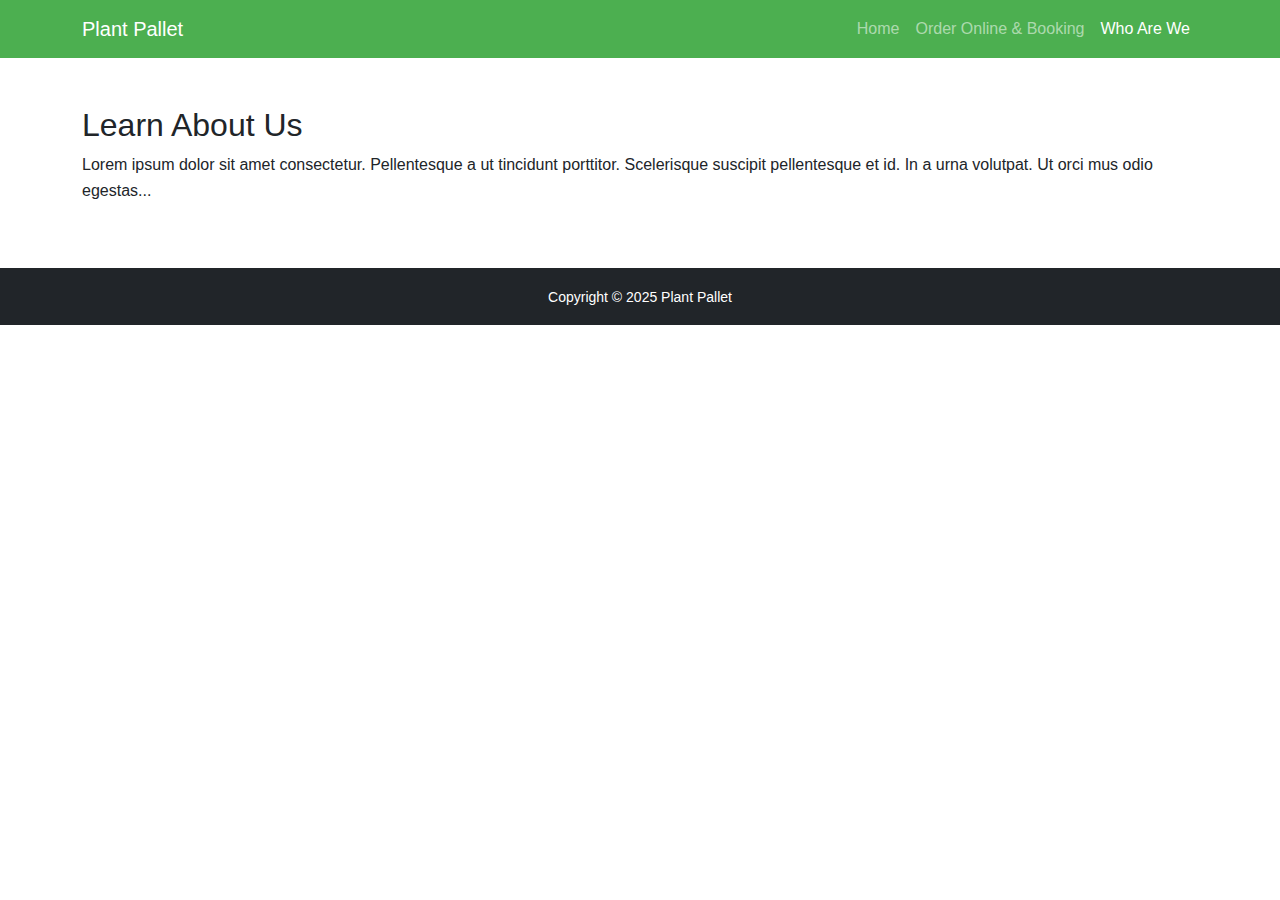
==== about.html @ f8401270 "update messages" ====
<!DOCTYPE html>
<html lang="en">
<head>
  <meta charset="UTF-8">
  <meta name="viewport" content="width=device-width, initial-scale=1">
  <title>About Us | Plant Pallet</title>
  <link rel="stylesheet" href="https://cdn.jsdelivr.net/npm/bootstrap@5.3.2/dist/css/bootstrap.min.css">
  <link rel="stylesheet" href="css/style.css">
</head>
<body>

  <!-- Navbar -->
  <nav class="navbar navbar-expand-lg bg-success navbar-dark">
    <div class="container">
      <a class="navbar-brand" href="index.html">Plant Pallet</a>
      <div class="collapse navbar-collapse">
        <ul class="navbar-nav ms-auto">
          <li class="nav-item"><a class="nav-link" href="index.html">Home</a></li>
          <li class="nav-item"><a class="nav-link" href="order.html">Order Online & Booking</a></li>
          <li class="nav-item"><a class="nav-link active" href="about.html">Who Are We</a></li>
        </ul>
      </div>
    </div>
  </nav>

  <!-- About Content -->
  <section class="container py-5">
    <h2>Learn About Us</h2>
    <p>Lorem ipsum dolor sit amet consectetur. Pellentesque a ut tincidunt porttitor. Scelerisque suscipit pellentesque et id. In a urna volutpat. Ut orci mus odio egestas...</p>
  </section>

  <!-- Footer -->
  <footer class="bg-dark text-white text-center py-3">
    <small>Copyright © 2025 Plant Pallet</small>
  </footer>

</body>
</html>
---- css/style.css ----
:root {
    --bs-success: #4CAF50;
    --bs-success-rgb: 76, 175, 80;
  }
  
  /* Custom Styles */
  body {
    font-family: 'Segoe UI', sans-serif;
    line-height: 1.6;
  }
  
  footer {
    margin-top: auto;
  }
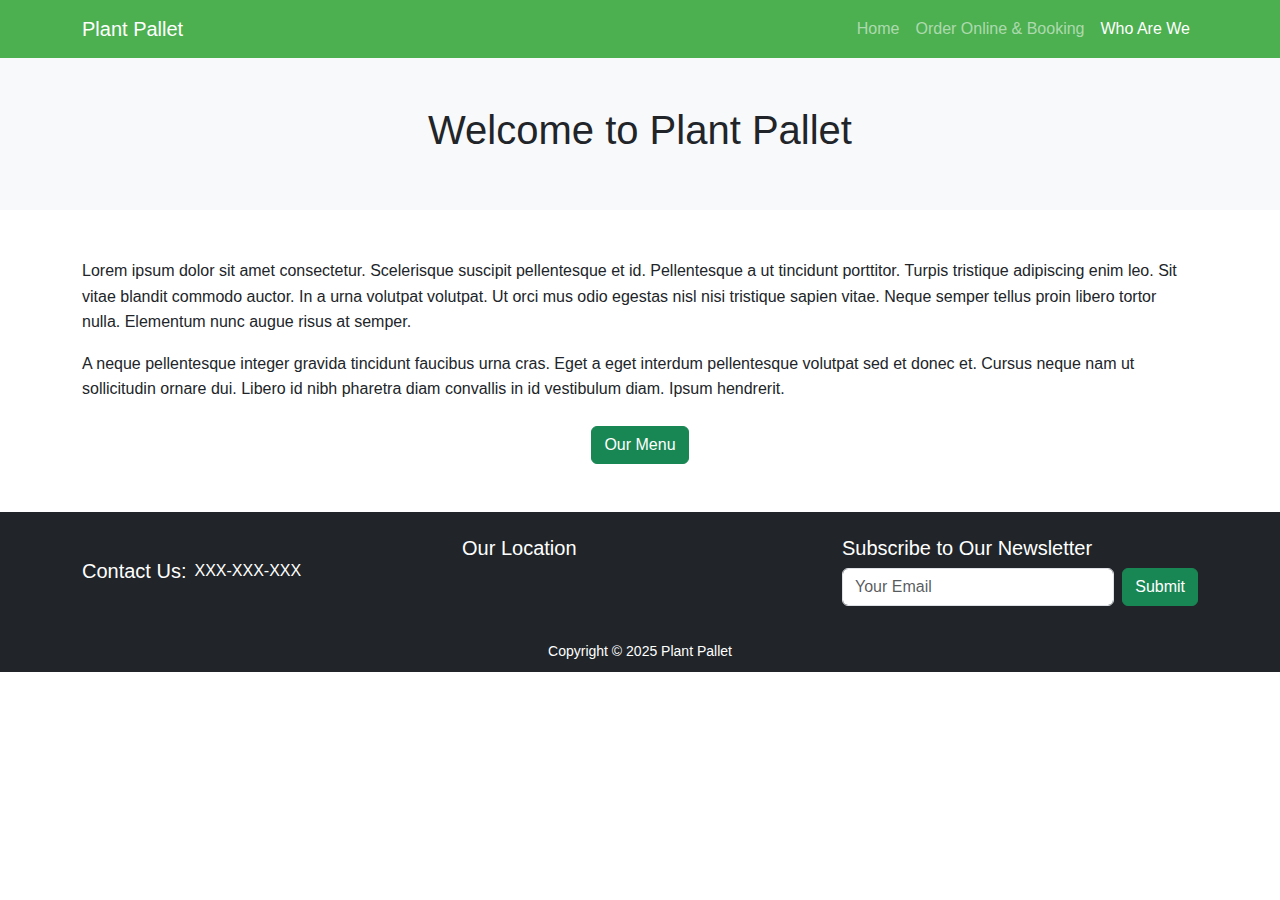
==== commit 5550ff0a: "update messages" ====
--- a/about.html
+++ b/about.html
@@ -2,18 +2,20 @@
 <html lang="en">
 <head>
   <meta charset="UTF-8">
-  <meta name="viewport" content="width=device-width, initial-scale=1">
-  <title>About Us | Plant Pallet</title>
-  <link rel="stylesheet" href="https://cdn.jsdelivr.net/npm/bootstrap@5.3.2/dist/css/bootstrap.min.css">
+  <meta name="viewport" content="width=device-width, initial-scale=1.0">
+  <title>Plant Pallet - Who Are We</title>
+  <link href="https://cdn.jsdelivr.net/npm/bootstrap@5.3.2/dist/css/bootstrap.min.css" rel="stylesheet">
+  <link href="https://fonts.googleapis.com/css2?family=Open+Sans:wght@400;600&display=swap" rel="stylesheet">
   <link rel="stylesheet" href="css/style.css">
 </head>
 <body>
-
-  <!-- Navbar -->
-  <nav class="navbar navbar-expand-lg bg-success navbar-dark">
+  <nav class="navbar navbar-expand-lg navbar-dark bg-success">
     <div class="container">
       <a class="navbar-brand" href="index.html">Plant Pallet</a>
-      <div class="collapse navbar-collapse">
+      <button class="navbar-toggler" type="button" data-bs-toggle="collapse" data-bs-target="#navbarNav">
+        <span class="navbar-toggler-icon"></span>
+      </button>
+      <div class="collapse navbar-collapse" id="navbarNav">
         <ul class="navbar-nav ms-auto">
           <li class="nav-item"><a class="nav-link" href="index.html">Home</a></li>
           <li class="nav-item"><a class="nav-link" href="order.html">Order Online & Booking</a></li>
@@ -23,16 +25,47 @@
     </div>
   </nav>
 
-  <!-- About Content -->
-  <section class="container py-5">
-    <h2>Learn About Us</h2>
-    <p>Lorem ipsum dolor sit amet consectetur. Pellentesque a ut tincidunt porttitor. Scelerisque suscipit pellentesque et id. In a urna volutpat. Ut orci mus odio egestas...</p>
+  <header class="bg-light text-center py-5">
+    <div class="container">
+      <h1 class="display-6">Welcome to Plant Pallet</h1>
+    </div>
+  </header>
+
+  <section class="py-5 bg-white">
+    <div class="container">
+      <p>Lorem ipsum dolor sit amet consectetur. Scelerisque suscipit pellentesque et id. Pellentesque a ut tincidunt porttitor. Turpis tristique adipiscing enim leo. Sit vitae blandit commodo auctor. In a urna volutpat volutpat. Ut orci mus odio egestas nisl nisi tristique sapien vitae. Neque semper tellus proin libero tortor nulla. Elementum nunc augue risus at semper.</p>
+      <p>A neque pellentesque integer gravida tincidunt faucibus urna cras. Eget a eget interdum pellentesque volutpat sed et donec et. Cursus neque nam ut sollicitudin ornare dui. Libero id nibh pharetra diam convallis in id vestibulum diam. Ipsum hendrerit.</p>
+      <div class="text-center mt-4">
+        <a href="order.html" class="btn btn-success">Our Menu</a>
+      </div>
+    </div>
   </section>
 
-  <!-- Footer -->
-  <footer class="bg-dark text-white text-center py-3">
-    <small>Copyright © 2025 Plant Pallet</small>
+  <footer class="bg-dark text-white pt-4 pb-2">
+    <div class="container">
+      <div class="row">
+        <div class="col-md-4 mb-3 d-flex align-items-center">
+          <h5 class="me-2 mb-0">Contact Us:</h5>
+          <p class="mb-0">XXX-XXX-XXX</p>
+        </div>
+        <div class="col-md-4 mb-3">
+          <h5>Our Location</h5>
+          <p></p>
+        </div>
+        <div class="col-md-4 mb-3">
+          <h5>Subscribe to Our Newsletter</h5>
+          <form class="d-flex">
+            <input type="email" class="form-control me-2" placeholder="Your Email">
+            <button class="btn btn-success" type="submit">Submit</button>
+          </form>
+        </div>
+      </div>
+      <div class="text-center mt-3">
+        <small>Copyright &copy; 2025 Plant Pallet</small>
+      </div>
+    </div>
   </footer>
 
+  <script src="https://cdn.jsdelivr.net/npm/bootstrap@5.3.2/dist/js/bootstrap.bundle.min.js"></script>
 </body>
 </html>--- a/css/style.css
+++ b/css/style.css
@@ -8,6 +8,20 @@
     font-family: 'Segoe UI', sans-serif;
     line-height: 1.6;
   }
+.header-image {
+  max-width: 100%;
+  height: 50%;
+  border-radius: 10%;
+}
+
+
+.content-image {
+  max-width: 100%;
+  height: auto;
+}
+
+
+
   
   footer {
     margin-top: auto;
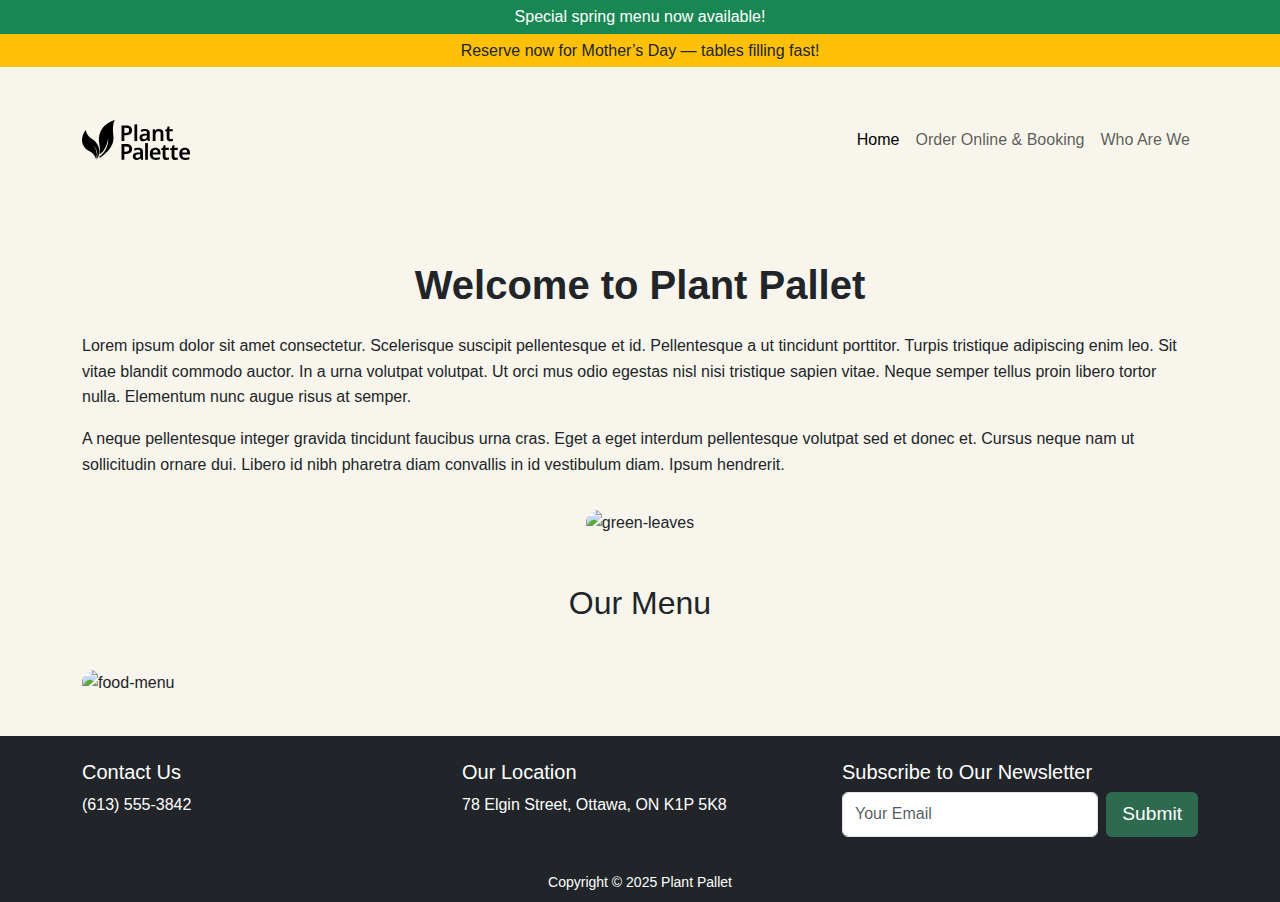
==== commit 8b021a16: "update messages" ====
--- a/about.html
+++ b/about.html
@@ -9,34 +9,50 @@
   <link rel="stylesheet" href="css/style.css">
 </head>
 <body>
-  <nav class="navbar navbar-expand-lg navbar-dark bg-success">
+
+  <section>
+    <div class="top-banner bg-success text-white text-center py-1">
+      Special spring menu now available!
+    </div>
+    
+    <div class="top-banner bg-warning text-dark text-center py-1">
+      Reserve now for Mother’s Day — tables filling fast!
+    </div>
+  </section>
+
+  <nav class="navbar navbar-expand-lg navbar-light">
     <div class="container">
-      <a class="navbar-brand" href="index.html">Plant Pallet</a>
+      <a class="navbar-brand" href="index.html">
+        <img src="images/logo-plant-palette.svg" alt="Plant Pallet Logo" height="40">
+      </a>
       <button class="navbar-toggler" type="button" data-bs-toggle="collapse" data-bs-target="#navbarNav">
         <span class="navbar-toggler-icon"></span>
       </button>
       <div class="collapse navbar-collapse" id="navbarNav">
         <ul class="navbar-nav ms-auto">
-          <li class="nav-item"><a class="nav-link" href="index.html">Home</a></li>
+          <li class="nav-item"><a class="nav-link active" href="index.html">Home</a></li>
           <li class="nav-item"><a class="nav-link" href="order.html">Order Online & Booking</a></li>
-          <li class="nav-item"><a class="nav-link active" href="about.html">Who Are We</a></li>
+          <li class="nav-item"><a class="nav-link" href="about.html">Who Are We</a></li>
         </ul>
       </div>
     </div>
   </nav>
 
-  <header class="bg-light text-center py-5">
+  <header class="text-center py-5">
     <div class="container">
-      <h1 class="display-6">Welcome to Plant Pallet</h1>
+      <h1>Welcome to Plant Pallet</h1>
+      <div class="py-3">
+        <p class="text-start about-text">Lorem ipsum dolor sit amet consectetur. Scelerisque suscipit pellentesque et id. Pellentesque a ut tincidunt porttitor. Turpis tristique adipiscing enim leo. Sit vitae blandit commodo auctor. In a urna volutpat volutpat. Ut orci mus odio egestas nisl nisi tristique sapien vitae. Neque semper tellus proin libero tortor nulla. Elementum nunc augue risus at semper.</p>
+        <p class="text-start about-text">A neque pellentesque integer gravida tincidunt faucibus urna cras. Eget a eget interdum pellentesque volutpat sed et donec et. Cursus neque nam ut sollicitudin ornare dui. Libero id nibh pharetra diam convallis in id vestibulum diam. Ipsum hendrerit.</p>
+      </div>
+     <img src="images/green-leaves.jpg" alt="green-leaves" class="header-image-about">
     </div>
   </header>
 
-  <section class="py-5 bg-white">
+  <section class="">
     <div class="container">
-      <p>Lorem ipsum dolor sit amet consectetur. Scelerisque suscipit pellentesque et id. Pellentesque a ut tincidunt porttitor. Turpis tristique adipiscing enim leo. Sit vitae blandit commodo auctor. In a urna volutpat volutpat. Ut orci mus odio egestas nisl nisi tristique sapien vitae. Neque semper tellus proin libero tortor nulla. Elementum nunc augue risus at semper.</p>
-      <p>A neque pellentesque integer gravida tincidunt faucibus urna cras. Eget a eget interdum pellentesque volutpat sed et donec et. Cursus neque nam ut sollicitudin ornare dui. Libero id nibh pharetra diam convallis in id vestibulum diam. Ipsum hendrerit.</p>
-      <div class="text-center mt-4">
-        <a href="order.html" class="btn btn-success">Our Menu</a>
+      <h2 class="text-center">Our Menu</h2>
+      <img src="images/food-menu.jpg" alt="food-menu" class="food-menu">
       </div>
     </div>
   </section>
@@ -44,19 +60,19 @@
   <footer class="bg-dark text-white pt-4 pb-2">
     <div class="container">
       <div class="row">
-        <div class="col-md-4 mb-3 d-flex align-items-center">
-          <h5 class="me-2 mb-0">Contact Us:</h5>
-          <p class="mb-0">XXX-XXX-XXX</p>
+        <div class="col-md-4 mb-3">
+          <h5>Contact Us</h5>
+          <p>(613) 555-3842</p>
         </div>
         <div class="col-md-4 mb-3">
           <h5>Our Location</h5>
-          <p></p>
+          <p>78 Elgin Street, Ottawa, ON K1P 5K8</p>
         </div>
         <div class="col-md-4 mb-3">
           <h5>Subscribe to Our Newsletter</h5>
           <form class="d-flex">
             <input type="email" class="form-control me-2" placeholder="Your Email">
-            <button class="btn btn-success" type="submit">Submit</button>
+            <button class="btn btn-order" type="submit">Submit</button>
           </form>
         </div>
       </div>
--- a/css/style.css
+++ b/css/style.css
@@ -1,27 +1,154 @@
 :root {
-    --bs-success: #4CAF50;
-    --bs-success-rgb: 76, 175, 80;
-  }
+  --btn-order: #2D6A4F;
+  --button-offering: #E0A733;
+  --button-about: #D17A50;
+}
   
-  /* Custom Styles */
   body {
     font-family: 'Segoe UI', sans-serif;
     line-height: 1.6;
+    background-color: #F8F5EC;
   }
+
+  h1 {
+    margin-top: 40px;
+    font-weight: bold;
+  }
+  
+  .navbar {
+  
+    margin-top: 40px;
+  
+  }
+
 .header-image {
-  max-width: 100%;
-  height: 50%;
-  border-radius: 10%;
+  width: 100%;
+  object-fit: cover;
+  height: 700px;
+  border-radius: 1cm;
+}
+
+.header-image-about {
+  width: 100%;
+  object-fit: cover;
+  height: 850px;
+  border-radius: 1cm;
+}
+
+.food-menu {
+  width: 100%;
+  object-fit: cover;
+  height: 850px;
+  border-radius: 1cm;
+  margin-top: 40px;
+  margin-bottom: 40px;
 }
 
 
-.content-image {
-  max-width: 100%;
-  height: auto;
+/* all buttons */
+
+.btn-order {
+  background-color: var(--btn-order);
+  border: none;
+  color: white;
+  padding: 0.5rem 1rem;
+  font-size: 1.2rem;
+  display: inline-block;
+  text-align: center;
+  text-decoration: none;
+  cursor: pointer;
+}
+
+.btn-order:hover {
+  background-color: #245d44;
+}
+
+.button-about {
+  background-color: var(--button-about);
+  border: none;
+  color: white;
+  padding: 0.5rem 1rem;
+  font-size: 1.2rem;
+  display: inline-block;
+  text-align: center;
+  text-decoration: none;
+  cursor: pointer;
+}
+
+.button-about:hover {
+  background-color: #c56019;
+}
+
+.button-offering {
+  background-color: var(--button-offering);
+  border: none;
+  color: white;
+  padding: 0.5rem 1rem;
+  font-size: 1.2rem;
+  display: inline-block;
+  text-align: center;
+  text-decoration: none;
+  cursor: pointer;
+}
+
+.button-offering:hover {
+  background-color: #d09e3b;
 }
 
 
 
+/* offering section */
+
+.offering-image {
+  width: 100%;
+  display: block;
+  object-fit: cover;
+  height: 600px;
+  border-radius: 1cm;
+}
+
+.offering-wrapper {
+  position: relative;
+}
+
+
+.button-offering {
+  position: absolute;
+  bottom: 100px;
+  left: 50%;
+  transform: translateX(-50%);
+}
+
+/* about section */
+
+.image-about {
+  width: 100%;
+  height: 300px;
+  object-fit: cover;
+  border-radius: 1cm;
+  display: block;
+}
+
+.about-wrapper {
+  position: relative;
+}
+
+.button-about {
+  position: absolute;
+  bottom: 100px;
+  left: 50%;
+  transform: translateX(-50%);
+}
+
+/* map section */
+
+.our-location {
+  display: flex;
+  flex-direction: column;
+  justify-content: center;
+  margin-top: 40px;
+  border-radius: 1cm;
+}
   
   footer {
     margin-top: auto;
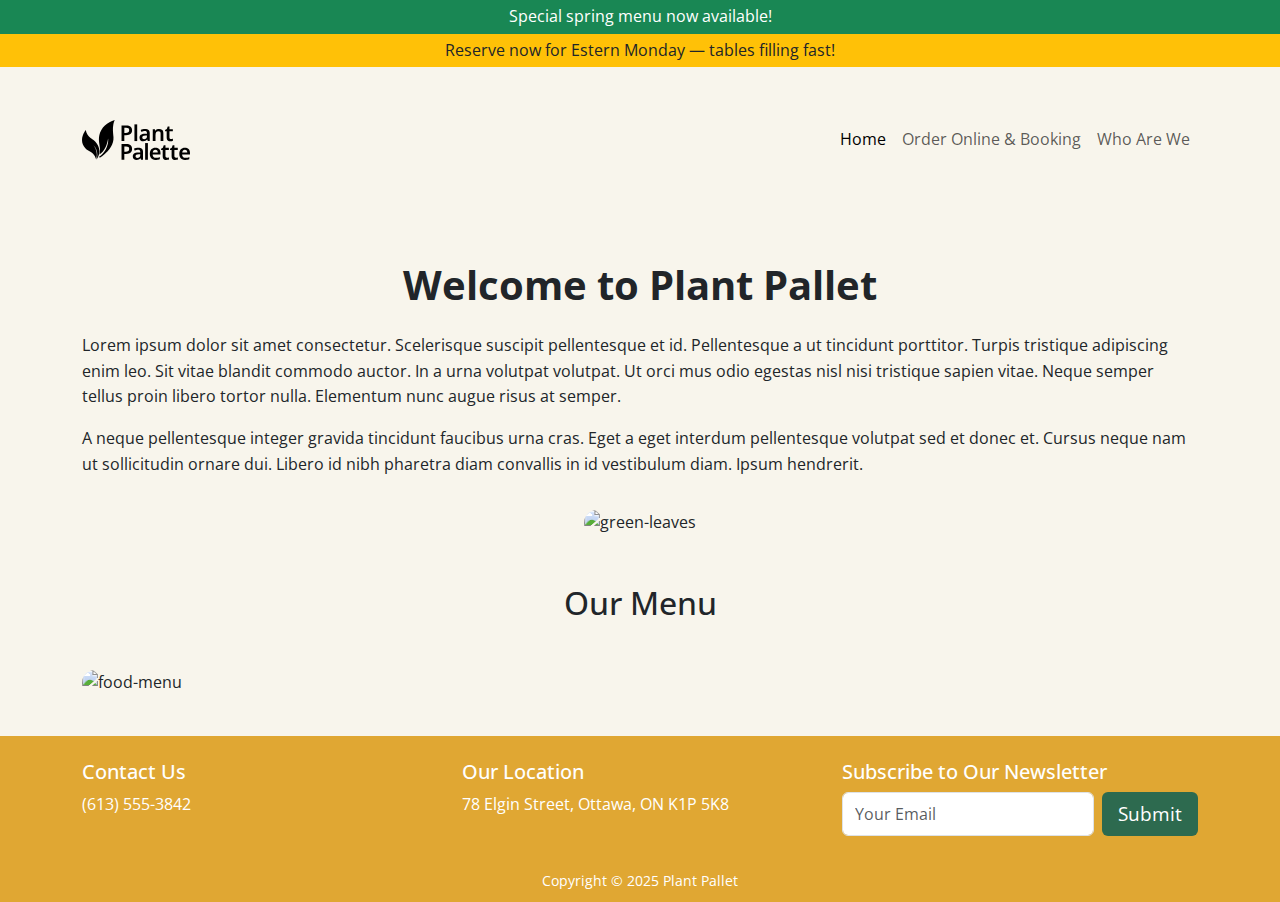
==== commit 3bd4df02: "update messages" ====
--- a/about.html
+++ b/about.html
@@ -5,7 +5,7 @@
   <meta name="viewport" content="width=device-width, initial-scale=1.0">
   <title>Plant Pallet - Who Are We</title>
   <link href="https://cdn.jsdelivr.net/npm/bootstrap@5.3.2/dist/css/bootstrap.min.css" rel="stylesheet">
-  <link href="https://fonts.googleapis.com/css2?family=Open+Sans:wght@400;600&display=swap" rel="stylesheet">
+  <link href="https://fonts.googleapis.com/css2?family=Lato:ital,wght@0,100;0,300;0,400;0,700;0,900;1,100;1,300;1,400;1,700;1,900&family=Montserrat:ital,wght@0,100..900;1,100..900&family=Mrs+Saint+Delafield&family=Open+Sans:ital,wght@0,300..800;1,300..800&family=Playfair+Display:ital,wght@0,400..900;1,400..900&display=swap" rel="stylesheet">
   <link rel="stylesheet" href="css/style.css">
 </head>
 <body>
@@ -16,7 +16,7 @@
     </div>
     
     <div class="top-banner bg-warning text-dark text-center py-1">
-      Reserve now for Mother’s Day — tables filling fast!
+      Reserve now for Estern Monday — tables filling fast!
     </div>
   </section>
 
@@ -45,19 +45,24 @@
         <p class="text-start about-text">Lorem ipsum dolor sit amet consectetur. Scelerisque suscipit pellentesque et id. Pellentesque a ut tincidunt porttitor. Turpis tristique adipiscing enim leo. Sit vitae blandit commodo auctor. In a urna volutpat volutpat. Ut orci mus odio egestas nisl nisi tristique sapien vitae. Neque semper tellus proin libero tortor nulla. Elementum nunc augue risus at semper.</p>
         <p class="text-start about-text">A neque pellentesque integer gravida tincidunt faucibus urna cras. Eget a eget interdum pellentesque volutpat sed et donec et. Cursus neque nam ut sollicitudin ornare dui. Libero id nibh pharetra diam convallis in id vestibulum diam. Ipsum hendrerit.</p>
       </div>
-     <img src="images/green-leaves.jpg" alt="green-leaves" class="header-image-about">
+      <picture>
+        <source srcset="images/green-leaves-m.jpg" media="(max-width: 767px)">
+        <img src="images/green-leaves.jpg" alt="green-leaves" class="header-image-about">
+      </picture>
     </div>
   </header>
 
   <section class="">
     <div class="container">
       <h2 class="text-center">Our Menu</h2>
-      <img src="images/food-menu.jpg" alt="food-menu" class="food-menu">
-      </div>
+      <picture>
+        <source srcset="images/food-menu-m.jpg" media="(max-width: 767px)">
+        <img src="images/food-menu.jpg" alt="food-menu" class="food-menu">
+      </picture>
     </div>
   </section>
 
-  <footer class="bg-dark text-white pt-4 pb-2">
+  <footer class="text-white pt-4 pb-2 footer">
     <div class="container">
       <div class="row">
         <div class="col-md-4 mb-3">
--- a/css/style.css
+++ b/css/style.css
@@ -5,7 +5,7 @@
 }
   
   body {
-    font-family: 'Segoe UI', sans-serif;
+    font-family: 'Open Sans', sans-serif;
     line-height: 1.6;
     background-color: #F8F5EC;
   }
@@ -152,4 +152,17 @@
   
   footer {
     margin-top: auto;
-  }+  }
+
+  /* logos */
+
+.logo {
+  border-radius: 20%;
+
+}
+
+/* footer */
+
+.footer {
+  background-color: #E0A733;
+}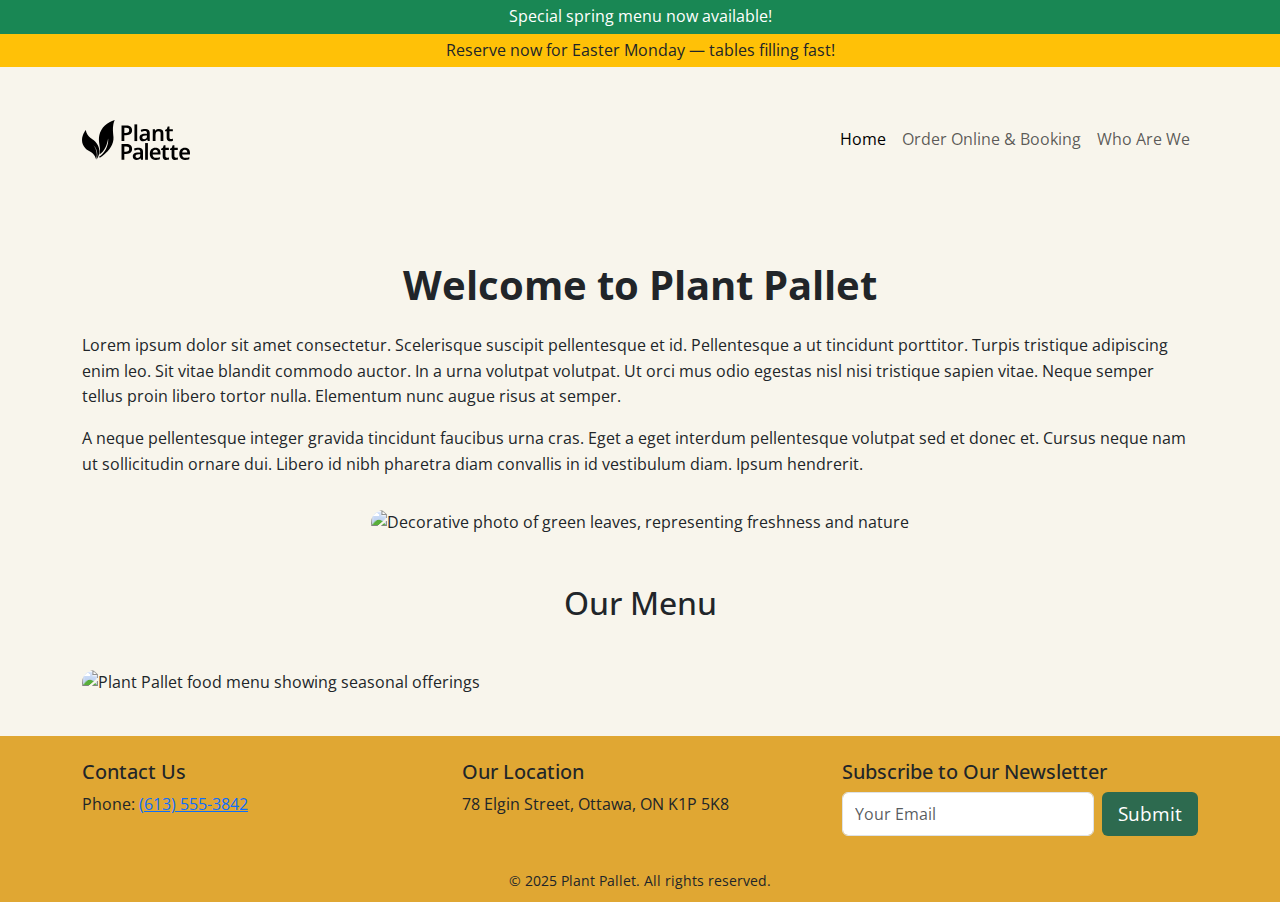
==== commit fac67718: "update messages" ====
--- a/about.html
+++ b/about.html
@@ -1,73 +1,90 @@
 <!DOCTYPE html>
 <html lang="en">
 <head>
-  <meta charset="UTF-8">
-  <meta name="viewport" content="width=device-width, initial-scale=1.0">
-  <title>Plant Pallet - Who Are We</title>
-  <link href="https://cdn.jsdelivr.net/npm/bootstrap@5.3.2/dist/css/bootstrap.min.css" rel="stylesheet">
-  <link href="https://fonts.googleapis.com/css2?family=Lato:ital,wght@0,100;0,300;0,400;0,700;0,900;1,100;1,300;1,400;1,700;1,900&family=Montserrat:ital,wght@0,100..900;1,100..900&family=Mrs+Saint+Delafield&family=Open+Sans:ital,wght@0,300..800;1,300..800&family=Playfair+Display:ital,wght@0,400..900;1,400..900&display=swap" rel="stylesheet">
-  <link rel="stylesheet" href="css/style.css">
+  <meta charset="UTF-8" />
+  <meta name="viewport" content="width=device-width, initial-scale=1.0" />
+  <title>Plant Pallet – Who Are We</title>
+  <link href="https://cdn.jsdelivr.net/npm/bootstrap@5.3.2/dist/css/bootstrap.min.css" rel="stylesheet" />
+  <link rel="preconnect" href="https://fonts.googleapis.com">
+<link rel="preconnect" href="https://fonts.gstatic.com" crossorigin>
+<link href="https://fonts.googleapis.com/css2?family=Lato:ital,wght@0,100;0,300;0,400;0,700;0,900;1,100;1,300;1,400;1,700;1,900&family=Montserrat:ital,wght@0,100..900;1,100..900&family=Mrs+Saint+Delafield&family=Open+Sans:ital,wght@0,300..800;1,300..800&family=Playfair+Display:ital,wght@0,400..900;1,400..900&display=swap" rel="stylesheet">
+  <link rel="stylesheet" href="css/style.css" />
 </head>
 <body>
 
-  <section>
-    <div class="top-banner bg-success text-white text-center py-1">
-      Special spring menu now available!
-    </div>
-    
-    <div class="top-banner bg-warning text-dark text-center py-1">
-      Reserve now for Estern Monday — tables filling fast!
-    </div>
-  </section>
+  <header role="banner">
+    <section>
+      <div class="top-banner bg-success text-white text-center py-1">
+        <p class="m-0">Special spring menu now available!</p>
+      </div>
+      <div class="top-banner bg-warning text-dark text-center py-1">
+        <p class="m-0">Reserve now for Easter Monday — tables filling fast!</p>
+      </div>
+    </section>
 
-  <nav class="navbar navbar-expand-lg navbar-light">
-    <div class="container">
-      <a class="navbar-brand" href="index.html">
-        <img src="images/logo-plant-palette.svg" alt="Plant Pallet Logo" height="40">
-      </a>
-      <button class="navbar-toggler" type="button" data-bs-toggle="collapse" data-bs-target="#navbarNav">
-        <span class="navbar-toggler-icon"></span>
-      </button>
-      <div class="collapse navbar-collapse" id="navbarNav">
-        <ul class="navbar-nav ms-auto">
-          <li class="nav-item"><a class="nav-link active" href="index.html">Home</a></li>
-          <li class="nav-item"><a class="nav-link" href="order.html">Order Online & Booking</a></li>
-          <li class="nav-item"><a class="nav-link" href="about.html">Who Are We</a></li>
-        </ul>
+    <nav class="navbar navbar-expand-lg navbar-light" role="navigation" aria-label="Main navigation">
+      <div class="container">
+        <a class="navbar-brand" href="index.html">
+          <img src="images/logo-plant-palette.svg" alt="Plant Pallet homepage logo" height="40" />
+        </a>
+        <button class="navbar-toggler" type="button" data-bs-toggle="collapse" data-bs-target="#navbarNav"
+          aria-controls="navbarNav" aria-expanded="false" aria-label="Toggle navigation">
+          <span class="navbar-toggler-icon"></span>
+        </button>
+        <div class="collapse navbar-collapse" id="navbarNav">
+          <ul class="navbar-nav ms-auto">
+            <li class="nav-item"><a class="nav-link active" href="index.html">Home</a></li>
+            <li class="nav-item"><a class="nav-link" href="order.html">Order Online & Booking</a></li>
+            <li class="nav-item"><a class="nav-link" href="about.html" aria-current="page">Who Are We</a></li>
+          </ul>
+        </div>
       </div>
-    </div>
-  </nav>
-
-  <header class="text-center py-5">
-    <div class="container">
-      <h1>Welcome to Plant Pallet</h1>
-      <div class="py-3">
-        <p class="text-start about-text">Lorem ipsum dolor sit amet consectetur. Scelerisque suscipit pellentesque et id. Pellentesque a ut tincidunt porttitor. Turpis tristique adipiscing enim leo. Sit vitae blandit commodo auctor. In a urna volutpat volutpat. Ut orci mus odio egestas nisl nisi tristique sapien vitae. Neque semper tellus proin libero tortor nulla. Elementum nunc augue risus at semper.</p>
-        <p class="text-start about-text">A neque pellentesque integer gravida tincidunt faucibus urna cras. Eget a eget interdum pellentesque volutpat sed et donec et. Cursus neque nam ut sollicitudin ornare dui. Libero id nibh pharetra diam convallis in id vestibulum diam. Ipsum hendrerit.</p>
-      </div>
-      <picture>
-        <source srcset="images/green-leaves-m.jpg" media="(max-width: 767px)">
-        <img src="images/green-leaves.jpg" alt="green-leaves" class="header-image-about">
-      </picture>
-    </div>
+    </nav>
   </header>
 
-  <section class="">
-    <div class="container">
-      <h2 class="text-center">Our Menu</h2>
-      <picture>
-        <source srcset="images/food-menu-m.jpg" media="(max-width: 767px)">
-        <img src="images/food-menu.jpg" alt="food-menu" class="food-menu">
-      </picture>
-    </div>
-  </section>
+  <main id="main-content" role="main">
+    <header class="text-center py-5">
+      <div class="container">
+        <h1>Welcome to Plant Pallet</h1>
+        <div class="py-3">
+          <p class="text-start about-text">
+            Lorem ipsum dolor sit amet consectetur. Scelerisque suscipit pellentesque et id. Pellentesque a ut
+            tincidunt porttitor. Turpis tristique adipiscing enim leo. Sit vitae blandit commodo auctor. In a urna
+            volutpat volutpat. Ut orci mus odio egestas nisl nisi tristique sapien vitae. Neque semper tellus proin
+            libero tortor nulla. Elementum nunc augue risus at semper.
+          </p>
+          <p class="text-start about-text">
+            A neque pellentesque integer gravida tincidunt faucibus urna cras. Eget a eget interdum pellentesque
+            volutpat sed et donec et. Cursus neque nam ut sollicitudin ornare dui. Libero id nibh pharetra diam
+            convallis in id vestibulum diam. Ipsum hendrerit.
+          </p>
+        </div>
+        <picture>
+          <source srcset="images/green-leaves-m.jpg" media="(max-width: 767px)">
+          <img src="images/green-leaves.jpg" alt="Decorative photo of green leaves, representing freshness and nature" class="header-image-about">
+        </picture>
+      </div>
+    </header>
 
-  <footer class="text-white pt-4 pb-2 footer">
+    <section aria-labelledby="menu-heading">
+      <div class="container">
+        <h2 id="menu-heading" class="text-center">Our Menu</h2>
+        <picture>
+          <source srcset="images/food-menu-m.jpg" media="(max-width: 767px)">
+          <img src="images/food-menu.jpg" alt="Plant Pallet food menu showing seasonal offerings" class="food-menu">
+        </picture>
+      </div>
+    </section>
+  </main>
+
+  <footer class="pt-4 pb-2 footer" role="contentinfo">
     <div class="container">
       <div class="row">
         <div class="col-md-4 mb-3">
           <h5>Contact Us</h5>
-          <p>(613) 555-3842</p>
+          <address>
+            <p>Phone: <a href="tel:+16135553842">(613) 555-3842</a></p>
+          </address>
         </div>
         <div class="col-md-4 mb-3">
           <h5>Our Location</h5>
@@ -75,14 +92,14 @@
         </div>
         <div class="col-md-4 mb-3">
           <h5>Subscribe to Our Newsletter</h5>
-          <form class="d-flex">
-            <input type="email" class="form-control me-2" placeholder="Your Email">
+          <form class="d-flex" role="form" aria-label="Newsletter subscription form">
+            <input type="email" class="form-control me-2" placeholder="Your Email" aria-label="Your Email" />
             <button class="btn btn-order" type="submit">Submit</button>
           </form>
         </div>
       </div>
       <div class="text-center mt-3">
-        <small>Copyright &copy; 2025 Plant Pallet</small>
+        <small>&copy; 2025 Plant Pallet. All rights reserved.</small>
       </div>
     </div>
   </footer>
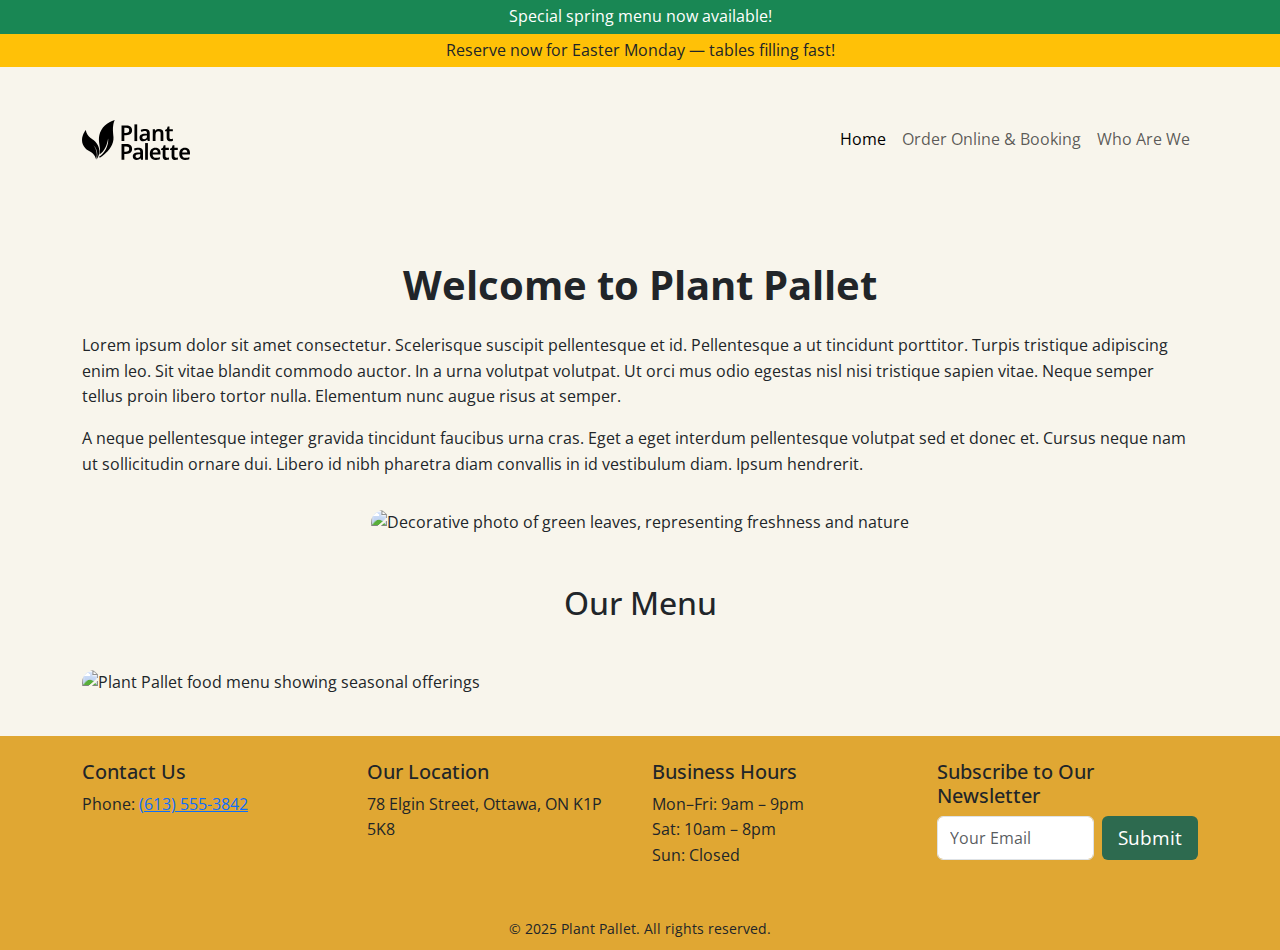
==== commit c739a82e: "updatem messages" ====
--- a/about.html
+++ b/about.html
@@ -6,8 +6,8 @@
   <title>Plant Pallet – Who Are We</title>
   <link href="https://cdn.jsdelivr.net/npm/bootstrap@5.3.2/dist/css/bootstrap.min.css" rel="stylesheet" />
   <link rel="preconnect" href="https://fonts.googleapis.com">
-<link rel="preconnect" href="https://fonts.gstatic.com" crossorigin>
-<link href="https://fonts.googleapis.com/css2?family=Lato:ital,wght@0,100;0,300;0,400;0,700;0,900;1,100;1,300;1,400;1,700;1,900&family=Montserrat:ital,wght@0,100..900;1,100..900&family=Mrs+Saint+Delafield&family=Open+Sans:ital,wght@0,300..800;1,300..800&family=Playfair+Display:ital,wght@0,400..900;1,400..900&display=swap" rel="stylesheet">
+  <link rel="preconnect" href="https://fonts.gstatic.com" crossorigin>
+  <link href="https://fonts.googleapis.com/css2?family=Lato:ital,wght@0,100;0,300;0,400;0,700;0,900;1,100;1,300;1,400;1,700;1,900&family=Montserrat:ital,wght@0,100..900;1,100..900&family=Mrs+Saint+Delafield&family=Open+Sans:ital,wght@0,300..800;1,300..800&family=Playfair+Display:ital,wght@0,400..900;1,400..900&display=swap" rel="stylesheet">
   <link rel="stylesheet" href="css/style.css" />
 </head>
 <body>
@@ -80,17 +80,25 @@
   <footer class="pt-4 pb-2 footer" role="contentinfo">
     <div class="container">
       <div class="row">
-        <div class="col-md-4 mb-3">
+        <div class="col-md-3 mb-3">
           <h5>Contact Us</h5>
           <address>
             <p>Phone: <a href="tel:+16135553842">(613) 555-3842</a></p>
           </address>
         </div>
-        <div class="col-md-4 mb-3">
+        <div class="col-md-3 mb-3">
           <h5>Our Location</h5>
           <p>78 Elgin Street, Ottawa, ON K1P 5K8</p>
         </div>
-        <div class="col-md-4 mb-3">
+        <div class="col-md-3 mb-3">
+          <h5>Business Hours</h5>
+          <ul class="list-unstyled">
+            <li>Mon–Fri: 9am – 9pm</li>
+            <li>Sat: 10am – 8pm</li>
+            <li>Sun: Closed</li>
+          </ul>
+        </div>
+        <div class="col-md-3 mb-3">
           <h5>Subscribe to Our Newsletter</h5>
           <form class="d-flex" role="form" aria-label="Newsletter subscription form">
             <input type="email" class="form-control me-2" placeholder="Your Email" aria-label="Your Email" />
--- a/css/style.css
+++ b/css/style.css
@@ -165,4 +165,14 @@
 
 .footer {
   background-color: #E0A733;
+}
+
+/* animation */
+
+.header-image {
+  transition: transform 0.3s ease-in-out;
+}
+
+.header-image:hover {
+  transform: scale(1.05);
 }